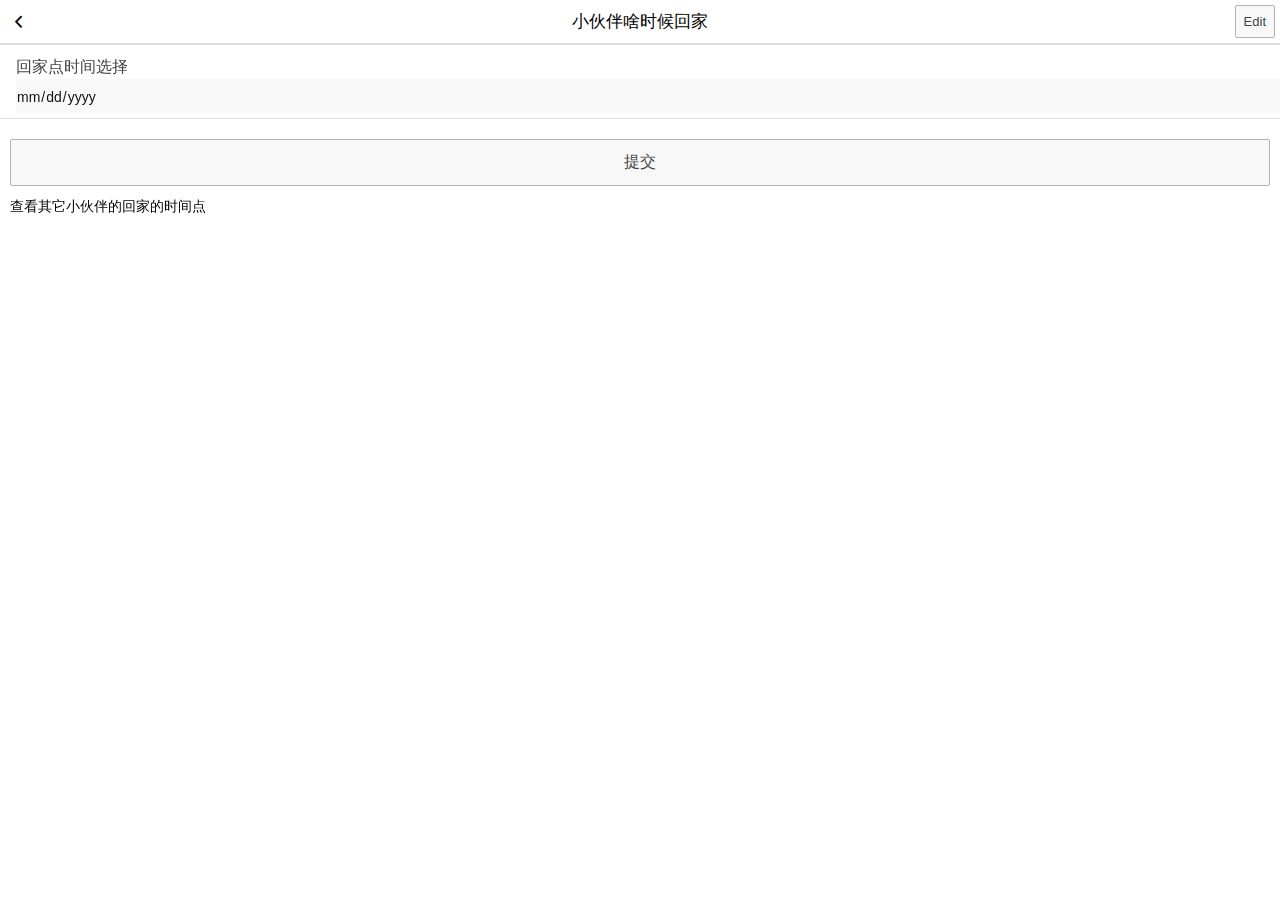
==== vote.html @ ff3c0f9b "this is shadaxia" ====
<html ng-app="ionicApp">
<head>
    <meta charset="utf-8">
    <meta name="viewport" content="initial-scale=1, maximum-scale=1, user-scalable=no, width=device-width">
    <title>小伙伴啥时候回家</title>
    <link href="css/ionic.min.css" rel="stylesheet">
    <link href="css/style.css" rel="stylesheet">
     <link href="css/vender/mobiscroll.custom-2.5.0.min.css" rel="stylesheet">
     
    <script src="js/vender/jquery-1.12.2.min.js"></script>
    <script src="js/vender/mobiscroll.custom-2.5.0.min.js"></script>
        <script type="text/javascript">
        $(function(){
            $("#scroller").mobiscroll().date();
            
            var currYear = (new Date()).getFullYear();  
    
            //初始化日期控件
            var opt = {
                preset: 'date', //日期，可选：date\datetime\time\tree_list\image_text\select
                theme: 'default', //皮肤样式，可选：default\android\android-ics light\android-ics\ios\jqm\sense-ui\wp light\wp
                display: 'modal', //显示方式 ，可选：modal\inline\bubble\top\bottom
                mode: 'scroller', //日期选择模式，可选：scroller\clickpick\mixed
                lang:'zh',
                dateFormat: 'yyyy-mm-dd', // 日期格式
                setText: '确定', //确认按钮名称
                cancelText: '取消',//取消按钮名籍我
                dateOrder: 'yyyymmdd', //面板中日期排列格式
                dayText: '日', monthText: '月', yearText: '年', //面板中年月日文字
                showNow: false,  
                nowText: "今",  
                startYear:currYear, //开始年份  
                endYear:currYear + 100 //结束年份  
                //endYear:2099 //结束年份
            };
            
            $("#scroller").mobiscroll(opt);
        });
    </script>
</head>
<body class="page-vote">

   <div class="bar bar-header">
      <a class="padding icon ion-chevron-left"></a>
      <h1 class="title">小伙伴啥时候回家</h1>
      <button class="button">Edit</button>
    </div>
    	<div class="content has-header">
            <div class="list">

                <label class="item item-input item-floating-label">
                  <span class="input-label has-input">回家点时间选择</span>
                  <input id="scroller" name="scroller"  placeholder="回家点时间选择" type="date"/>
                </label>
             </div>
                <div class="padding-left padding-right">

            <button class="button button-block button-stable">提交</button>
            <span>查看其它小伙伴的回家的时间点</span>
        </div>

        </div>
    </body>
</html>
---- css/style.css ----
.mr15{
	margin-right:15px;
}
---- css/vender/mobiscroll.custom-2.5.0.min.css ----
.dw{position:absolute;top:5%;left:0;z-index:1001;color:#000;font-family:arial,verdana,sans-serif;font-size:12px;text-shadow:none;box-sizing:border-box;-webkit-box-sizing:border-box;-moz-box-sizing:border-box;-webkit-user-select:none;-moz-user-select:none;-ms-user-select:none;-ms-touch-action:none;-webkit-tap-highlight-color:rgba(0,0,0,0)}.dwi{position:static;margin:5px;display:inline-block}.dwwr{min-width:170px;zoom:1;padding:0 10px;text-align:center}.dw-persp,.dwo{width:100%;height:100%;position:absolute;top:0;left:0;z-index:1001}.dwo{background:#000;opacity:.7;filter:Alpha(Opacity=70)}.dw-bubble .dw{margin:20px 0}.dw-bubble .dw-arrw{position:absolute;left:0;width:100%}.dw-bubble-top .dw-arrw{bottom:-36px}.dw-bubble-bottom .dw-arrw{top:-36px}.dw-bubble .dw-arrw-i{margin:0 30px;position:relative;height:36px}.dw-bubble .dw-arr{display:block}.dw-arr{display:none;position:absolute;left:0;width:0;height:0;border-width:18px 18px;border-style:solid;margin-left:-18px}.dw-bubble-bottom .dw-arr{top:0;border-color:transparent transparent #fff transparent}.dw-bubble-top .dw-arr{bottom:0;border-color:#fff transparent transparent transparent}.dwc{float:none;margin:0 2px 5px 2px;padding-top:30px;display:inline-block}.dwcc{clear:both}.dwl{text-align:center;line-height:30px;height:30px;white-space:nowrap;position:absolute;top:-30px;width:100%}.dwv{padding:10px 0;border-bottom:1px solid #000}.dwrc{-webkit-border-radius:3px;border-radius:3px}.dwwc{margin:0;padding:0 2px;position:relative;background:#000;zoom:1}.dwwl{margin:4px 2px;position:relative;z-index:5}.dww{margin:0 2px;overflow:hidden;position:relative}.dwsc .dwwl{background:#888;background:linear-gradient(#000 0,#333 35%,#888 50%,#333 65%,#000 100%);background:-webkit-gradient(linear,left bottom,left top,from(#000),color-stop(0.35,#333),color-stop(0.50,#888),color-stop(0.65,#333),to(#000));background:-moz-linear-gradient(#000 0,#333 35%,#888 50%,#333 65%,#000 100%);background:-o-linear-gradient(#000 0,#333 35%,#888 50%,#333 65%,#000 100%)}.dwsc .dww{color:#fff;background:#444;background:linear-gradient(#000 0,#444 45%,#444 55%,#000 100%);background:-webkit-gradient(linear,left bottom,left top,from(#000),color-stop(0.45,#444),color-stop(0.55,#444),to(#000));background:-moz-linear-gradient(#000 0,#444 45%,#444 55%,#000 100%);background:-o-linear-gradient(#000 0,#444 45%,#444 55%,#000 100%)}.dw-bf{-webkit-perspective:1000;-webkit-backface-visibility:hidden}.dw-ul{position:relative;z-index:2}.dw-li{padding:0 5px;display:block;text-align:center;line-height:40px;font-size:26px;white-space:nowrap;text-shadow:0 1px 1px #000;vertical-align:bottom;opacity:.3;filter:Alpha(Opacity=30)}.dw-li.dw-hl{background:#fff;background:rgba(255,255,255,.3)}.dw-li.dw-v{opacity:1;filter:Alpha(Opacity=100)}.dw-li.dw-h{visibility:hidden}.dw-i{position:relative;height:100%}.dwwb{position:absolute;z-index:4;left:0;cursor:pointer;width:100%;height:40px;text-align:center;opacity:1;transition:opacity .2s linear;-webkit-transition:opacity .2s linear}.dwa .dwwb{opacity:0}.dwwbp{top:0;-webkit-border-radius:3px 3px 0 0;border-radius:3px 3px 0 0;font-size:40px}.dwwbm{bottom:0;-webkit-border-radius:0 0 3px 3px;border-radius:0 0 3px 3px;font-size:32px;font-weight:bold}.dwpm .dwwc{background:transparent}.dwpm .dww{margin:0}.dwpm .dw-li{text-shadow:none}.dwpm .dwwol{display:none}.dwwo{position:absolute;z-index:3;top:0;left:0;width:100%;height:100%;background:linear-gradient(#000 0,rgba(44,44,44,0) 52%,rgba(44,44,44,0) 48%,#000 100%);background:-webkit-gradient(linear,left bottom,left top,from(#000),color-stop(0.52,rgba(44,44,44,0)),color-stop(0.48,rgba(44,44,44,0)),to(#000));background:-moz-linear-gradient(#000 0,rgba(44,44,44,0) 52%,rgba(44,44,44,0) 48%,#000 100%);background:-o-linear-gradient(#000 0,rgba(44,44,44,0) 52%,rgba(44,44,44,0) 48%,#000 100%)}.dwwol{position:absolute;z-index:1;top:50%;left:0;width:100%;height:0;margin-top:-1px;border-top:1px solid #333;border-bottom:1px solid #555}.dwbg .dwb{cursor:pointer;overflow:hidden;display:block;height:40px;line-height:40px;padding:0 15px;margin:0 2px;font-size:14px;font-weight:bold;text-decoration:none;text-shadow:0 -1px 1px #000;border-radius:5px;box-shadow:0 1px 3px rgba(0,0,0,0.5);color:#fff;background:#000;background:linear-gradient(#6e6e6e 50%,#000 50%);background:-webkit-gradient(linear,left bottom,left top,color-stop(0.5,#000),color-stop(0.5,#6e6e6e));background:-moz-linear-gradient(#6e6e6e 50%,#000 50%);background:-o-linear-gradient(#6e6e6e 50%,#000 50%);white-space:nowrap;text-overflow:ellipsis;-webkit-box-shadow:0 1px 3px rgba(0,0,0,0.5);-webkit-border-radius:5px}.dwbc{padding:5px 0;text-align:center;clear:both}.dwbc:after{content:'';display:block;clear:both}.dwbw{display:inline-block;float:left;width:50%;position:relative;z-index:5}.dwbc-p .dwbw{width:33.33%}.dwhl{padding-top:10px}.dwhl .dwl{display:none}.dwms .dwwms .dw-li{padding:0 40px;position:relative}.dwms .dw-msel:after{width:40px;text-align:center;position:absolute;top:0;left:0;content:'✔'}.dwbg{background:#fff;border-radius:3px;-webkit-border-radius:3px}.dwbg .dwpm .dwwl{border:1px solid #aaa}.dwbg .dwpm .dww{color:#000;background:#fff;-webkit-border-radius:3px}.dwbg .dwwb{background:#ccc;color:#888;text-shadow:0 -1px 1px #333;box-shadow:0 0 5px #333;-webkit-box-shadow:0 0 5px #333}.dwbg .dwwbp{background:linear-gradient(#f7f7f7,#bdbdbd);background:-webkit-gradient(linear,left bottom,left top,from(#bdbdbd),to(#f7f7f7));background:-moz-linear-gradient(#f7f7f7,#bdbdbd);background:-o-linear-gradient(#f7f7f7,#bdbdbd)}.dwbg .dwwbm{background:linear-gradient(#bdbdbd,#f7f7f7);background:-webkit-gradient(linear,left bottom,left top,from(#f7f7f7),to(#bdbdbd));background:-moz-linear-gradient(#bdbdbd,#f7f7f7);background:-o-linear-gradient(#bdbdbd,#f7f7f7)}.dwbg .dwb-a{background:#3c7500;background:linear-gradient(#94c840 50%,#3c7500 50%);background:-webkit-gradient(linear,left bottom,left top,color-stop(0.5,#3c7500),color-stop(0.5,#94c840));background:-moz-linear-gradient(#94c840 50%,#3c7500 50%);background:-o-linear-gradient(#94c840 50%,#3c7500 50%)}.dwbg .dwwl .dwb-a{background:#3c7500;background:linear-gradient(#94c840,#3c7500);background:-webkit-gradient(linear,left bottom,left top,from(#3c7500),to(#94c840));background:-moz-linear-gradient(#94c840,#3c7500);background:-o-linear-gradient(#94c840,#3c7500)}.dw-trans .dw-persp{overflow:hidden;perspective:1000;-webkit-perspective:1000;-moz-perspective:1000}.dw-in{animation-timing-function:ease-out;animation-duration:350ms;-webkit-animation-timing-function:ease-out;-webkit-animation-duration:350ms;-moz-animation-timing-function:ease-out;-moz-animation-duration:350ms}.dw-out{animation-timing-function:ease-in;animation-duration:350ms;-webkit-animation-timing-function:ease-in;-webkit-animation-duration:350ms;-moz-animation-timing-function:ease-in;-moz-animation-duration:350ms}.dw-flip,.dw-swing,.dw-slidehorizontal,.dw-slidevertical,.dw-slidedown,.dw-slideup,.dw-fade{backface-visibility:hidden;transform:translateX(0);-webkit-backface-visibility:hidden;-webkit-transform:translateX(0);-moz-backface-visibility:hidden;-moz-transform:translateX(0)}.dw-swing,.dw-slidehorizontal,.dw-slidevertical,.dw-slidedown,.dw-slideup,.dw-fade{transform-origin:0 0;-webkit-transform-origin:0 0;-moz-transform-origin:0 0}.dw-flip,.dw-pop{transform-origin:50% 50%;-webkit-transform-origin:50% 50%;-moz-transform-origin:50% 50%}.dw-pop.dw-in{opacity:1;transform:scale(1);animation-name:dw-p-in;-webkit-animation-name:dw-p-in;-webkit-transform:scale(1);-moz-animation-name:dw-p-in;-moz-transform:scale(1)}.dw-pop.dw-out{opacity:0;animation-name:dw-p-out;-webkit-animation-name:dw-p-out;-moz-animation-name:dw-p-out}.dw-flip.dw-in{opacity:1;transform:scale(1);animation-name:dw-fl-in;-webkit-animation-name:dw-fl-in;-webkit-transform:scale(1);-moz-animation-name:dw-fl-in;-moz-transform:scale(1)}.dw-flip.dw-out{opacity:0;animation-name:dw-fl-out;-webkit-animation-name:dw-fl-out;-moz-animation-name:dw-fl-out}.dw-swing.dw-in{opacity:1;transform:scale(1);animation-name:dw-sw-in;-webkit-animation-name:dw-sw-in;-webkit-transform:scale(1);-moz-animation-name:dw-sw-in;-moz-transform:scale(1)}.dw-swing.dw-out{opacity:0;animation-name:dw-sw-out;-webkit-animation-name:dw-sw-out;-moz-animation-name:dw-sw-out}.dw-slidehorizontal.dw-in{opacity:1;transform:scale(1);animation-name:dw-sh-in;-webkit-animation-name:dw-sh-in;-webkit-transform:scale(1);-moz-animation-name:dw-sh-in;-moz-transform:scale(1)}.dw-slidehorizontal.dw-out{opacity:0;animation-name:dw-sh-out;-webkit-animation-name:dw-sh-out;-moz-animation-name:dw-sh-out}.dw-slidevertical.dw-in{opacity:1;animation-name:dw-dw-sv-in;transform:scale(1);-webkit-animation-name:dw-dw-sv-in;-webkit-transform:scale(1);-moz-animation-name:dw-dw-sv-in;-moz-transform:scale(1)}.dw-slidevertical.dw-out{opacity:0;animation-name:dw-sv-out;-webkit-animation-name:dw-sv-out;-moz-animation-name:dw-sv-out}.dw-slidedown.dw-in{animation-name:dw-sd-in;transform:scale(1);-webkit-animation-name:dw-sd-in;-webkit-transform:scale(1);-moz-animation-name:dw-sd-in;-moz-transform:scale(1)}.dw-slidedown.dw-out{animation-name:dw-sd-out;-webkit-animation-name:dw-sd-out;-moz-animation-name:dw-sd-out}.dw-slideup.dw-in{transform:scale(1);animation-name:dw-su-in;-webkit-animation-name:dw-su-in;-webkit-transform:scale(1);-moz-animation-name:dw-su-in;-moz-transform:scale(1)}.dw-slideup.dw-out{animation-name:dw-su-out;-webkit-animation-name:dw-su-out;-moz-animation-name:dw-su-out}.dw-fade.dw-in{opacity:1;animation-name:dw-f-in;-webkit-animation-name:dw-f-in;-moz-animation-name:dw-f-in}.dw-fade.dw-out{opacity:0;animation-name:dw-f-out;-webkit-animation-name:dw-f-out;-moz-animation-name:dw-f-out}@keyframes dw-f-in{from{opacity:0}to{opacity:1}}@-webkit-keyframes dw-f-in{from{opacity:0}to{opacity:1}}@-moz-keyframes dw-f-in{from{opacity:0}to{opacity:1}}@keyframes dw-f-out{from{opacity:1}to{opacity:0}}@-webkit-keyframes dw-f-out{from{opacity:1}to{opacity:0}}@-moz-keyframes dw-f-out{from{opacity:1}to{opacity:0}}@keyframes dw-p-in{from{opacity:0;transform:scale(0.8)}to{opacity:1;transform:scale(1)}}@-webkit-keyframes dw-p-in{from{opacity:0;-webkit-transform:scale(0.8)}to{opacity:1;-webkit-transform:scale(1)}}@-moz-keyframes dw-p-in{from{opacity:0;-moz-transform:scale(0.8)}to{opacity:1;-moz-transform:scale(1)}}@keyframes dw-p-out{from{opacity:1;transform:scale(1)}to{opacity:0;transform:scale(0.8)}}@-webkit-keyframes dw-p-out{from{opacity:1;-webkit-transform:scale(1)}to{opacity:0;-webkit-transform:scale(0.8)}}@-moz-keyframes dw-p-out{from{opacity:1;-moz-transform:scale(1)}to{opacity:0;-moz-transform:scale(0.8)}}@keyframes dw-fl-in{from{opacity:0;transform:rotateY(90deg)}to{opacity:1;transform:rotateY(0)}}@-webkit-keyframes dw-fl-in{from{opacity:0;-webkit-transform:rotateY(90deg)}to{opacity:1;-webkit-transform:rotateY(0)}}@-moz-keyframes dw-fl-in{from{opacity:0;-moz-transform:rotateY(90deg)}to{opacity:1;-moz-transform:rotateY(0)}}@keyframes dw-fl-out{from{opacity:1;transform:rotateY(0deg)}to{opacity:0;transform:rotateY(-90deg)}}@-webkit-keyframes dw-fl-out{from{opacity:1;-webkit-transform:rotateY(0deg)}to{opacity:0;-webkit-transform:rotateY(-90deg)}}@-moz-keyframes dw-fl-out{from{opacity:1;-moz-transform:rotateY(0deg)}to{opacity:0;-moz-transform:rotateY(-90deg)}}@keyframes dw-sw-in{from{opacity:0;transform:rotateY(-90deg)}to{opacity:1;transform:rotateY(0deg)}}@-webkit-keyframes dw-sw-in{from{opacity:0;-webkit-transform:rotateY(-90deg)}to{opacity:1;-webkit-transform:rotateY(0deg)}}@-moz-keyframes dw-sw-in{from{opacity:0;-moz-transform:rotateY(-90deg)}to{opacity:1;-moz-transform:rotateY(0deg)}}@keyframes dw-sw-out{from{opacity:1;transform:rotateY(0deg)}to{opacity:0;transform:rotateY(-90deg)}}@-webkit-keyframes dw-sw-out{from{opacity:1;-webkit-transform:rotateY(0deg)}to{opacity:0;-webkit-transform:rotateY(-90deg)}}@-moz-keyframes dw-sw-out{from{opacity:1;-moz-transform:rotateY(0deg)}to{opacity:0;-moz-transform:rotateY(-90deg)}}@keyframes dw-sh-in{from{opacity:0;transform:translateX(-100%)}to{opacity:1;transform:translateX(0)}}@-webkit-keyframes dw-sh-in{from{opacity:0;-webkit-transform:translateX(-100%)}to{opacity:1;-webkit-transform:translateX(0)}}@-moz-keyframes dw-sh-in{from{opacity:0;-moz-transform:translateX(-100%)}to{opacity:1;-moz-transform:translateX(0)}}@keyframes dw-sh-out{from{opacity:1;transform:translateX(0)}to{opacity:0;transform:translateX(100%)}}@-webkit-keyframes dw-sh-out{from{opacity:1;-webkit-transform:translateX(0)}to{opacity:0;-webkit-transform:translateX(100%)}}@-moz-keyframes dw-sh-out{from{opacity:1;-moz-transform:translateX(0)}to{opacity:0;-moz-transform:translateX(100%)}}@keyframes dw-dw-sv-in{from{opacity:0;transform:translateY(-100%)}to{opacity:1;transform:translateY(0)}}@-webkit-keyframes dw-dw-sv-in{from{opacity:0;-webkit-transform:translateY(-100%)}to{opacity:1;-webkit-transform:translateY(0)}}@-moz-keyframes dw-dw-sv-in{from{opacity:0;-moz-transform:translateY(-100%)}to{opacity:1;-moz-transform:translateY(0)}}@keyframes dw-sv-out{from{opacity:1;transform:translateY(0)}to{opacity:0;transform:translateY(100%)}}@-webkit-keyframes dw-sv-out{from{opacity:1;-webkit-transform:translateY(0)}to{opacity:0;-webkit-transform:translateY(100%)}}@-moz-keyframes dw-sv-out{from{opacity:1;-moz-transform:translateY(0)}to{opacity:0;-moz-transform:translateY(100%)}}@keyframes dw-sd-in{from{transform:translateY(-100%)}to{transform:translateY(0)}}@-webkit-keyframes dw-sd-in{from{opacity:1;-webkit-transform:translateY(-100%)}to{opacity:1;-webkit-transform:translateY(0)}}@-moz-keyframes dw-sd-in{from{-moz-transform:translateY(-100%)}to{-moz-transform:translateY(0)}}@keyframes dw-sd-out{from{transform:translateY(0)}to{transform:translateY(-100%)}}@-webkit-keyframes dw-sd-out{from{opacity:1;-webkit-transform:translateY(0)}to{opacity:1;-webkit-transform:translateY(-100%)}}@-moz-keyframes dw-sd-out{from{-moz-transform:translateY(0)}to{-moz-transform:translateY(-100%)}}@keyframes dw-su-in{from{transform:translateY(100%)}to{transform:translateY(0)}}@-webkit-keyframes dw-su-in{from{opacity:1;-webkit-transform:translateY(100%)}to{opacity:1;-webkit-transform:translateY(0)}}@-moz-keyframes dw-su-in{from{-moz-transform:translateY(100%)}to{-moz-transform:translateY(0)}}@keyframes dw-su-out{from{transform:translateY(0)}to{transform:translateY(100%)}}@-webkit-keyframes dw-su-out{from{opacity:1;-webkit-transform:translateY(0)}to{opacity:1;-webkit-transform:translateY(100%)}}@-moz-keyframes dw-su-out{from{-moz-transform:translateY(0)}to{-moz-transform:translateY(100%)}}.android .dw{padding:0;background:#000;border:2px solid #555;color:#fff}.android .dwv{padding:10px;border-bottom:1px solid #333}.android .dwwr{padding:0}.android .dww{top:0}.android .dwwc{background:#000}.android .dwc{padding-top:8px}.android .dw .dwpm .dww{border:0;background:#fff}.android .dw .dwpm .dwwl{border:0}.android .dw .dwpm .dww{margin:0}.android .dwpm .dww .dw-li{color:#000;text-shadow:none}.android .dwl{display:none}.android .dwbc{padding:5px 1px;background:#9c9c9c}.android .dw .dwb{margin:0 5px;background:#ccc;background:linear-gradient(#eee,#ccc);background:-webkit-gradient(linear,left bottom,left top,from(#ccc),to(#eee));background:-moz-linear-gradient(#eee,#ccc);background:-o-linear-gradient(#eee,#ccc);color:#000;font-weight:normal;text-shadow:none;border-radius:0;-moz-border-radius:0;-webkit-border-radius:0}.android .dw .dwb-a,.android .dw .dwwl .dwb-a{background:#ffb25a;background:linear-gradient(#ffb25a,#ef6100);background:-webkit-gradient(linear,left bottom,left top,from(#ef6100),to(#ffb25a));background:-moz-linear-gradient(#ffb25a,#ef6100);background:-o-linear-gradient(#ffb25a,#ef6100)}.android .dw-bubble-bottom .dw-arr{border-color:transparent transparent #000 transparent}.android .dw-bubble-top .dw-arr{border-color:#9c9c9c transparent transparent transparent}.android.dw-top .dw{border-right:0;border-top:0;border-left:0}.android.dw-bottom .dw{border-bottom:0;border-right:0;border-left:0}.android-ics .dw{padding:0;color:#31b6e7;background:#292829}.android-ics .dw .dwwc,.android-ics .dw .dwwl,.android-ics .dw .dww,.android-ics .dw .dwb{background:0}.android-ics .dwwr{padding:0}.android-ics .dwc{margin:0;padding:30px 10px 1px 10px}.android-ics .dwhl{padding:1px 10px}.android-ics .dwv{height:36px;line-height:36px;padding:0;border-bottom:2px solid #31b6e7;font-size:18px}.android-ics .dwwl{margin:0 2px}.android-ics .dww{border:0}.android-ics .dw .dwpm .dwwl{border:0}.android-ics .dw .dwpm .dww{border:0;background:0}.android-ics .dww .dw-li{color:#fff;font-size:18px;text-shadow:none}.android-ics .dww .dw-li.dw-hl{background:#31b6e7;background:rgba(49,182,231,.5)}.android-ics .dwwo{background:linear-gradient(#282828 0,rgba(40,40,40,0) 52%,rgba(40,40,40,0) 48%,#282828 100%);background:-webkit-gradient(linear,left bottom,left top,from(#282828),color-stop(0.52,rgba(40,40,40,0)),color-stop(0.48,rgba(40,40,40,0)),to(#282828));background:-moz-linear-gradient(#282828 0,rgba(40,40,40,0) 52%,rgba(40,40,40,0) 48%,#282828 100%);background:-o-linear-gradient(#282828 0,rgba(40,40,40,0) 52%,rgba(40,40,40,0) 48%,#282828 100%)}.android-ics .dw .dwwb{background:#292829;box-shadow:none;-webkit-box-shadow:none}.android-ics .dwwb span{display:none}.android-ics .dwwb:after{position:absolute;top:50%;left:50%;margin-top:-8px;margin-left:-8px;color:#7e7e7e;width:0;height:0;border-width:8px;border-style:solid;content:''}.android-ics .dwwbm{top:0;bottom:auto}.android-ics .dwwbp{bottom:0;top:auto}.android-ics .dwwbm:after{border-color:transparent transparent #7e7e7e transparent}.android-ics .dwwbp:after{border-color:#7e7e7e transparent transparent transparent}.android-ics .dw .dwwl .dwb-a{background:#292829}.android-ics .dwwbm.dwb-a:after{border-color:transparent transparent #319abd transparent}.android-ics .dwwbp.dwb-a:after{border-color:#319abd transparent transparent transparent}.android-ics .dw .dwwol{width:60%;left:20%;height:36px;border-top:2px solid #31b6e7;border-bottom:2px solid #31b6e7;margin-top:-20px;display:block}.android-ics .dwbc{border-top:1px solid #424542;padding:0}.android-ics .dw .dwb{height:36px;line-height:36px;padding:0;margin:0;font-weight:normal;text-shadow:none;box-shadow:none;border-radius:0;-webkit-border-radius:0;-webkit-box-shadow:none}.android-ics .dw .dwb-a{background:#29799c}.android-ics .dwb-s .dwb,.android-ics .dwb-n .dwb{border-right:1px solid #424542}.android-ics.dw-bottom .dw,.android-ics.dw-top .dw{border-radius:0;-webkit-border-radius:0}.android-ics .dwwms .dwwol{display:none}.android-ics .dwwms .dw-li{padding-left:5px;padding-right:36px}.android-ics .dwwms .dw-li:after{content:'';position:absolute;top:50%;left:auto;right:10px;width:14px;height:14px;margin-top:-9px;color:#31b6e7;line-height:14px;border:1px solid #424542;text-shadow:0 0 5px #29799c}.android-ics .dwwms .dw-msel:after{content:'✔'}.android-ics.light .dw{background:#f5f5f5}.android-ics.light .dww .dw-li{color:#000}.android-ics.light .dwwo{background:linear-gradient(#f5f5f5 0,rgba(245,245,245,0) 52%,rgba(245,245,245,0) 48%,#f5f5f5 100%);background:-webkit-gradient(linear,left bottom,left top,from(#f5f5f5),color-stop(0.52,rgba(245,245,245,0)),color-stop(0.48,rgba(245,245,245,0)),to(#f5f5f5));background:-moz-linear-gradient(#f5f5f5 0,rgba(245,245,245,0) 52%,rgba(245,245,245,0) 48%,#f5f5f5 100%);background:-o-linear-gradient(#f5f5f5 0,rgba(245,245,245,0) 52%,rgba(245,245,245,0) 48%,#f5f5f5 100%)}.android-ics.light .dw .dwwb{background:#f5f5f5;color:#f5f5f5}.android-ics.light .dwbc{border-top:1px solid #dbdbdb}.android-ics.light .dwb{color:#000}.android-ics.light .dwb-a{color:#fff}.android-ics.light .dwb-s .dwb,.android-ics.light .dwb-n .dwb{border-right:1px solid #dbdbdb}.android-ics .dw-bubble-bottom .dw-arr{border-color:transparent transparent #292829 transparent}.android-ics .dw-bubble-top .dw-arr{border-color:#292829 transparent transparent transparent}.android-ics.light .dw-bubble-bottom .dw-arr{border-color:transparent transparent #f5f5f5 transparent}.android-ics.light .dw-bubble-top .dw-arr{border-color:#f5f5f5 transparent transparent transparent}.android-ics.light .dwwms .dw-li:after{text-shadow:0 0 5px #31b6e7}.ios .dw{min-width:134px;padding:0;border:1px solid #2d3034;background:0;color:#fff;border-radius:0;-webkit-border-radius:0}.ios .dwo{background:0}.ios .dwwr{position:relative;margin-top:40px;background:#50515d;background:linear-gradient(#9f9fa6,#484a55 50%,#272836 50%,#282a39);background:-webkit-gradient(linear,left top,left bottom,from(#9f9fa6),color-stop(0.5,#484a55),color-stop(0.5,#272836),to(#282a39));background:-moz-linear-gradient(#9f9fa6,#484a55 50%,#272836 50%,#282a39);background:-o-linear-gradient(#9f9fa6,#484a55 50%,#272836 50%,#282a39)}.ios .dwi .dwwr{margin-top:0}.ios .dwv{display:none}.ios .dwc{padding:30px 0;margin:0 2px}.ios .dwhl{padding:10px 0}.ios .dwwc{background:transparent}.ios .dwwl{margin:4px 0;border-left:1px solid #000;border-right:1px solid #000;background:#cbcce0;background:linear-gradient(#2c2c38 0,#cbcce0 35%,#cbcce0 65%,#2c2c38 100%);background:-webkit-gradient(linear,left bottom,left top,from(#2c2c38),color-stop(0.35,#cbcce0),color-stop(0.65,#cbcce0),to(#2c2c38));background:-moz-linear-gradient(#2c2c38 0,#cbcce0 35%,#cbcce0 65%,#2c2c38 100%);background:-o-linear-gradient(#2c2c38 0,#cbcce0 35%,#cbcce0 65%,#2c2c38 100%);box-shadow:0 1px 1px rgba(255,255,255,0.3);-webkit-box-shadow:0 1px 1px rgba(255,255,255,0.3)}.ios td:first-child .dwwl{border-top-left-radius:3px;border-bottom-left-radius:3px;-webkit-border-top-left-radius:3px;-webkit-border-bottom-left-radius:3px}.ios td:last-child .dwwl{border-top-right-radius:3px;border-bottom-right-radius:3px;-webkit-border-top-right-radius:3px;-webkit-border-bottom-right-radius:3px}.ios .dwsc .dwwl{border-radius:0;-webkit-border-radius:0}.ios .dwsc .dww{margin:0 3px;background:#fff;background:linear-gradient(#333 0,#999 10%,#fff 30%,#fff 70%,#999 90%,#333 100%);background:-webkit-gradient(linear,left bottom,left top,from(#333),color-stop(0.10,#999),color-stop(0.30,#fff),color-stop(0.70,#fff),color-stop(0.90,#999),to(#333));background:-moz-linear-gradient(#333 0,#999 10%,#fff 30%,#fff 70%,#999 90%,#333 100%);background:-o-linear-gradient(#333 0,#999 10%,#fff 30%,#fff 70%,#999 90%,#333 100%);border-radius:0;-webkit-border-radius:0}.ios .dw .dwpm .dww{background:linear-gradient(#000,#fff 48%,#fff 52%,#000);background:-webkit-gradient(linear,left bottom,left top,from(#333),color-stop(0.48,#fff),color-stop(0.52,#fff),to(#333));background:-moz-linear-gradient(#000 0,#fff 48%,#fff 52%,#000 100%);background:-o-linear-gradient(#000 0,#fff 48%,#fff 52%,#000 100%)}.ios .dw .dwpm .dwwl{margin:4px 2px;border:1px solid #000}.ios .dw .dwpm .dww{margin:0;border:0}.ios .dww .dw-li{color:#000;font-size:20px;font-weight:bold;text-align:right;text-shadow:none}.ios .dww .dw-li.dw-hl{background:linear-gradient(#0288f3,#005de6);background:-webkit-gradient(linear,left bottom,left top,from(#0288f3),to(#005de6));background:-moz-linear-gradient(#0288f3,#005de6);background:-o-linear-gradient(#0288f3,#005de6);color:#fff}.ios .dwwo{display:none}.ios .dwwol{height:28px;padding:1px;margin-top:-16px;border-color:#7b8699;background:#6f75b0;background:linear-gradient(rgba(151,157,197,0.5) 50%,rgba(111,117,176,0.5) 50%);background:-webkit-gradient(linear,left bottom,left top,color-stop(0.5,rgba(111,117,176,0.5)),color-stop(0.5,rgba(151,157,197,0.5)));background:-moz-linear-gradient(rgba(151,157,197,0.5) 50%,rgba(111,117,176,0.5) 50%);background:-o-linear-gradient(rgba(151,157,197,0.5) 50%,rgba(111,117,176,0.5) 50%);z-index:10;left:-1px;box-shadow:0 1px 3px rgba(0,0,0,0.5);-webkit-box-shadow:0 1px 3px rgba(0,0,0,0.5);filter:alpha(opacity=50)}.ios .dw .dwbc{position:absolute;top:-40px;left:0;width:100%;padding:5px 0;background:#454545;background:linear-gradient(rgba(69,69,69,0.7),rgba(37,37,37,0.7) 50%,rgba(16,16,16,0.7) 50%,rgba(0,0,0,0.7));background:-webkit-gradient(linear,left top,left bottom,from(rgba(69,69,69,0.7)),color-stop(0.5,rgba(37,37,37,0.7)),color-stop(0.5,rgba(16,16,16,0.7)),to(rgba(0,0,0,0.7)));background:-moz-linear-gradient(rgba(69,69,69,0.7),rgba(37,37,37,0.7) 50%,rgba(16,16,16,0.7) 50%,rgba(0,0,0,0.7));background:-o-linear-gradient(rgba(69,69,69,0.7),rgba(37,37,37,0.7) 50%,rgba(16,16,16,0.7) 50%,rgba(0,0,0,0.7));border-bottom:1px solid #888;border-bottom:1px solid rgba(255,255,255,0.5);border-top:1px solid #888;border-top:1px solid rgba(255,255,255,0.5)}.ios .dw .dwb{margin:0 5px;padding:0 10px;display:inline-block;font-size:12px;height:26px;line-height:26px;border:1px solid #194aab;background:#194aab;background:linear-gradient(#82aaff,#3162c4 50%,#194aab 50%);background:-webkit-gradient(linear,left top,left bottom,from(#82aaff),color-stop(0.5,#3162c4),color-stop(0.5,#194aab));background:-moz-linear-gradient(#82aaff,#3162c4 50%,#194aab 50%);background:-o-linear-gradient(#82aaff,#3162c4 50%,#194aab 50%);box-shadow:0 1px 0 rgba(255,255,255,0.3);-webkit-box-shadow:0 1px 0 rgba(255,255,255,0.3)}.ios .dwb-c .dwb,.ios .dwb-n .dwb{border:1px solid #1f1f1f;background:#1a1a1a;background:linear-gradient(#7b7b7b,#1a1a1a 50%,#000 50%);background:-webkit-gradient(linear,left top,left bottom,from(#7b7b7b),color-stop(0.5,#1a1a1a),color-stop(0.5,#000));background:-moz-linear-gradient(#7b7b7b,#1a1a1a 50%,#000 50%);background:-o-linear-gradient(#7b7b7b,#1a1a1a 50%,#000 50%)}.ios .dwb-a{opacity:.8;filter:alpha(opacity=80)}.ios .dw .dwwb{color:#fff;border:0;background:#3f4e68;background:linear-gradient(#c7d1e2 0,#808ea6 50%,#75859f 50%,#3f4e68 100%);background:-webkit-gradient(linear,left bottom,left top,from(#3f4e68),color-stop(0.5,#75859f),color-stop(0.5,#808ea6),to(#c7d1e2));background:-moz-linear-gradient(#c7d1e2 0,#808ea6 50%,#75859f 50%,#3f4e68 100%);background:-o-linear-gradient(#c7d1e2 0,#808ea6 50%,#75859f 50%,#3f4e68 100%)}.ios .dw .dwwl .dwb-a{background:#252c36;background:linear-gradient(#6b6e75 0,#272e38 50%,#171e28 50%,#252c36 100%);background:-webkit-gradient(linear,left bottom,left top,from(#252c36),color-stop(0.5,#171e28),color-stop(0.5,#272e38),to(#6b6e75));background:-moz-linear-gradient(#6b6e75 0,#272e38 50%,#171e28 50%,#252c36 100%);background:-o-linear-gradient(#6b6e75 0,#272e38 50%,#171e28 50%,#252c36 100%)}.ios .dwb-s,.ios .dwb-n{width:auto;float:right;text-align:right}.ios .dwb-c{width:auto;float:left;text-align:left}.ios.dw-bubble .dw{padding:6px;background:#afafaf;background:linear-gradient(#afafaf,#1b2530 30%);background:-webkit-gradient(linear,left top,left bottom,from(#afafaf),color-stop(0.3,#1b2530));background:-moz-linear-gradient(#afafaf,#1b2530 30%);background:-o-linear-gradient(#afafaf,#1b2530 30%);box-shadow:0 0 25px rgba(0,0,0,0.7);border-radius:5px;-webkit-border-radius:5px;-webkit-box-shadow:0 0 25px rgba(0,0,0,0.7)}.ios .dw-bubble-bottom .dw-arr{border-color:transparent transparent #2d3034 transparent}.ios .dw-bubble-bottom .dw-arr:after{content:'';position:absolute;top:-16px;left:-17px;border:17px solid #afafaf;border-color:transparent transparent #afafaf transparent}.ios .dw-bubble-top .dw-arr{border-color:#1b2530 transparent transparent transparent}.ios .dwwms .dwwol{display:none}.ios .dwwms .dw-li{padding:0 5px 0 30px;text-align:left}.ios .dw-msel:after{width:30px}.ios .dww .dw-msel{color:#215085}.jqm .dwo{background:0}.jqm .dw{padding:6px;z-index:1003}.jqm .dwv{position:static;width:auto;padding:.7em 15px .7em 15px;border:0}.jqm .dwwr{border:0;padding:0}.jqm .dwpm .dwwo{background:0}.jqm .dwc{margin:0;padding:30px 5px 5px 5px}.jqm .dwhl{padding:5px}.jqm .dwwb{margin:0;border:0}.jqm .dwwb span{padding:0}.jqm .dwwbp .ui-btn-inner{font-size:40px;border-radius:3px 3px 0 0;-webkit-border-radius:3px 3px 0 0;-moz-border-radius:3px 3px 0 0}.jqm .dwwbm .ui-btn-inner{font-size:32px;border-radius:0 0 3px 3px;-webkit-border-radius:0 0 3px 3px;-moz-border-radius:0 0 3px 3px}.jqm .dwwbp span{font-weight:normal}.jqm .dwbc{padding:0}.jqm .dwbc .ui-btn{margin:.5em 5px}.jqm .dwbc .ui-btn-inner{font-size:12px}.jqm .dwpm .dwl{border:0;background:0}.jqm .dw-bubble-bottom .dw-arr{border-color:transparent transparent #444 transparent}.jqm .dw-bubble-top .dw-arr{border-color:#222 transparent transparent transparent}.jqm.dw-bottom .dw,.jqm.dw-top .dw{padding:0;border-radius:0;-webkit-border-radius:0;-moz-border-radius:0}.jqm.dw-top .dw{border-right:0;border-top:0;border-left:0}.jqm.dw-bottom .dw{border-bottom:0;border-right:0;border-left:0}.sense-ui .dw{padding:0;background:#333;border:2px solid #fff;color:#fff}.sense-ui .dwwr{padding:0}.sense-ui .dwv{padding:5px 10px;border-bottom:1px solid #666;text-align:left}.sense-ui .dwwc{background:#333}.sense-ui .dww{margin:0 2px}.sense-ui .dw .dwpm .dwwl{border:0}.sense-ui .dw .dwpm .dww{margin:0;border:0}.sense-ui .dwbc{padding:5px 1px;background:#000;background:linear-gradient(#666 50%,#000 50%);background:-webkit-gradient(linear,left bottom,left top,color-stop(0.5,#000),color-stop(0.5,#666));background:-moz-linear-gradient(#666 50%,#000 50%);background:-o-linear-gradient(#666 50%,#000 50%)}.sense-ui .dw .dwb{margin:0 5px;border:1px solid #333;background:#222;background:linear-gradient(#444,#000);background:-webkit-gradient(linear,left bottom,left top,from(#000),to(#444));background:-moz-linear-gradient(#444,#000);background:-o-linear-gradient(#444,#000);box-shadow:inset 0 0 5px #000}.sense-ui .dw .dwb-a{background:#3c7500;background:linear-gradient(#94c840,#3c7500);background:-webkit-gradient(linear,left bottom,left top,from(#3c7500),to(#94c840));background:-moz-linear-gradient(#94c840,#3c7500);background:-o-linear-gradient(#94c840,#3c7500)}.sense-ui.dw-top .dw{border:0;border-radius:0;-webkit-border-radius:0}.sense-ui.dw-bottom .dw{border:0;border-top:1px solid #666;border-radius:0;-webkit-border-radius:0}.wp .dw{background:#1f1f1f;border-radius:0;-webkit-border-radius:0}.wp .dwwr{padding:10px}.wp .dwv{display:none}.wp .dwc{padding:0;margin:0;vertical-align:middle}.wp .dwwc{padding:3px;background:0}.wp .dwwl{margin:0;background:0}.wp .dwl{display:none}.wp .dw .dwwl .dww{margin:0 3px;background:0;border:0;color:#fff}.wp .dw-li{position:relative;padding:0;font-size:26px;letter-spacing:-1px;text-align:left;text-shadow:none;opacity:0;box-sizing:border-box;filter:Alpha(Opacity=0);-webkit-box-sizing:border-box;-moz-box-sizing:border-box}.wp .dw-i{position:relative;top:4%;height:92%;padding:0 5px;border:1px solid #4c4c4c;box-sizing:border-box;-webkit-box-sizing:border-box;-moz-box-sizing:border-box;filter:inherit}.wp .wpa .dw-li,.wp .dwa .dw-li{opacity:.3;filter:Alpha(Opacity=30)}.wp .wpa .dw-v,.wp .dwa .dw-v{opacity:1;filter:Alpha(Opacity=100)}.wp .dw-day,.wp .dw-mon{display:block;color:#a9a9a9;line-height:18px;font-size:11px;letter-spacing:normal;position:absolute;bottom:0;filter:inherit}.wp .dw-sel{opacity:1;filter:Alpha(Opacity=100)}.wp .dw .dw-sel .dw-i{color:#fff;background:#4c4c4c}.wp .dw-sel .dw-day,.wp .dw-sel .dw-mon{color:#fff}.wp .dw-hl{background:0}.wp .dw-hl .dw-i{background:#4c4c4c}.wp .dwa .dww .dw-sel .dw-i{border:1px solid #4c4c4c;background-color:transparent}.wp .dwa .dw-day,.wp .dwa .dw-month{color:#a9a9a9}.wp .dwwo{display:none}.wp .dwwol{display:none}.wp .dwbc{padding:0}.wp .dwbw{float:none;width:auto}.wp .dw .dwb{position:relative;top:0;min-width:32px;display:inline-block;height:20px;padding:29px 5px 0 5px;background:0;box-shadow:none;line-height:20px;font-size:11px;font-weight:normal;text-transform:lowercase;text-shadow:none;transition:top .1s linear;-webkit-box-shadow:none;-webkit-transition:top .1s linear;-moz-transition:top .1s linear}.wp .dwb:after{content:'';position:absolute;top:3px;left:50%;width:26px;height:26px;margin:0 -13px;background:url(wp_icons.png) center center no-repeat}.wp .dwb-s .dwb:after{background-position:0 0}.wp .dwb-c .dwb:after{background-position:-26px 0}.wp .dwb-n .dwb:after{background-position:-52px 0}.wp .dwb-s .dwb-a:after{background-position:0 -26px}.wp .dwb-c .dwb-a:after{background-position:-26px -26px}.wp .dwb-n .dwb-a:after{background-position:-52px -26px}.wp .dwb.dwb-a{top:-3px}.wp .dw .dwwl .dwb-a{background:#1f1f1f}.wp .dw .dwpm .dwwl{border:0}.wp .dw .dwwb{background:#1f1f1f;border-radius:0;box-shadow:none;box-sizing:border-box;color:#a9a9a9;-webkit-box-shadow:none;-webkit-border-radius:0;-webkit-box-sizing:border-box;-moz-box-sizing:border-box}.wp .dwwb span{position:absolute;top:50%;left:50%;width:26px;height:0;padding-top:26px;overflow:hidden;margin:-13px;display:block;background:url(wp_icons.png) center center no-repeat}.wp .dwwbp span{background-position:-78px 0}.wp .dwwbp.dwb-a span{background-position:-78px -26px}.wp .dwwbm span{background-position:-104px 0}.wp .dwwbm.dwb-a span{background-position:-104px -26px}.wp .dw-bubble-bottom .dw-arr{border-color:transparent transparent #1f1f1f transparent}.wp .dw-bubble-top .dw-arr{border-color:#1f1f1f transparent transparent transparent}.wp .dwwms .dw-li{opacity:.3;filter:Alpha(Opacity=30);padding:0 0 0 30px}.wp .dwwms .dw-v{opacity:1;filter:Alpha(Opacity=100)}.wp .dwc .dwwms .dw-i,.wp .dwc .dwwms .dw-sel .dw-i,.wp .dwc .dwwms .dw-hl .dw-i,.wp .dwc .dwwms.dwa .dw-sel .dw-i{border:0;background:0}.wp .dwwms .dw-li:after{content:'';position:absolute;top:50%;left:5px;width:20px;height:20px;margin-top:-10px;font-size:18px;line-height:20px;background:#4c4c4c;color:#fff}.wp .dwwms .dw-msel:after{content:'✔'}.wp.light .dw{background:#dedede}.wp.light .dwv{color:#000}.wp.light .dw-li{color:#6b6b6b}.wp.light .dw-i{border-color:#b5b5b5}.wp.light .dw-sel .dw-i{background:#b5b5b5}.wp.light .dw-hl .dw-i{color:#fff;background:#b5b5b5}.wp.light .dw-day,.wp.light .dw-mon{color:#6b6b6b}.wp.light .dw-sel .dw-day,.wp.light .dw-sel .dw-mon{color:#fff}.wp.light .dw .dwa .dw-sel .dw-i{color:#6b6b6b;border:1px solid #b5b5b5;background-color:transparent}.wp.light .dw .dwc .dwa .dw-day,.wp.light .dw .dwc .dwa .dw-mon{color:#6b6b6b}.wp.light .dwb{color:#000}.wp.light .dwb:after{background-image:url(wp_icons_light.png)}.wp.light .dw .dwwb{background:#dedede}.wp.light .dwwb span{background-image:url(wp_icons_light.png)}.wp.light .dw-bubble-bottom .dw-arr{border-color:transparent transparent #dedede transparent}.wp.light .dw-bubble-top .dw-arr{border-color:#dedede transparent transparent transparent}.wp.light .dwc .dwwms .dw-i,.wp.light .dwwms.dwa .dw-sel .dw-i{border:0;background:0;color:#000}.wp.light .dwwms .dw-li:after{background:#b5b5b5}.wp.light .wp-none .dwwms .dw-li:after{color:#000}.wp.light .wp-none .dw-sel .dw-i,.wp.light .wp-none .dw-hl .dw-i{color:#000}.wp.light .wp-none .dw-day,.wp.light .wp-none .dw-mon{color:#6b6b6b}.wp .wp-lime .dw-sel .dw-i,.wp .wp-lime .dw-hl .dw-i,.wp .wp-lime .dwwms .dw-li:after{background:#a4c400;border-color:#a4c400}.wp .wp-green .dw-sel .dw-i,.wp .wp-green .dw-hl .dw-i,.wp .wp-green .dwwms .dw-li:after{background:#60a917;border-color:#60a917}.wp .wp-emerald .dw-sel .dw-i,.wp .wp-emerald .dw-hl .dw-i,.wp .wp-emerald .dwwms .dw-li:after{background:#008a00;border-color:#008a00}.wp .wp-teal .dw-sel .dw-i,.wp .wp-teal .dw-hl .dw-i,.wp .wp-teal .dwwms .dw-li:after{background:#00aba9;border-color:#00aba9}.wp .wp-cyan .dw-sel .dw-i,.wp .wp-cyan .dw-hl .dw-i,.wp .wp-cyan .dwwms .dw-li:after{background:#1ba1e2;border-color:#1ba1e2}.wp .wp-cobalt .dw-sel .dw-i,.wp .wp-cobalt .dw-hl .dw-i,.wp .wp-cobalt .dwwms .dw-li:after{background:#0050ef;border-color:#0050ef}.wp .wp-indigo .dw-sel .dw-i,.wp .wp-indigo .dw-hl .dw-i,.wp .wp-indigo .dwwms .dw-li:after{background:#6a00ff;border-color:#6a00ff}.wp .wp-violet .dw-sel .dw-i,.wp .wp-violet .dw-hl .dw-i,.wp .wp-violet .dwwms .dw-li:after{background:#a0f;border-color:#a0f}.wp .wp-pink .dw-sel .dw-i,.wp .wp-pink .dw-hl .dw-i,.wp .wp-pink .dwwms .dw-li:after{background:#f472d0;border-color:#f472d0}.wp .wp-magenta .dw-sel .dw-i,.wp .wp-magenta .dw-hl .dw-i,.wp .wp-magenta .dwwms .dw-li:after{background:#d80073;border-color:#d80073}.wp .wp-crimson .dw-sel .dw-i,.wp .wp-crimson .dw-hl .dw-i,.wp .wp-crimson .dwwms .dw-li:after{background:#a20025;border-color:#a20025}.wp .wp-red .dw-sel .dw-i,.wp .wp-red .dw-hl .dw-i,.wp .wp-red .dwwms .dw-li:after{background:#e51400;border-color:#e51400}.wp .wp-orange .dw-sel .dw-i,.wp .wp-orange .dw-hl .dw-i,.wp .wp-orange .dwwms .dw-li:after{background:#fa6800;border-color:#fa6800}.wp .wp-amber .dw-sel .dw-i,.wp .wp-amber .dw-hl .dw-i,.wp .wp-amber .dwwms .dw-li:after{background:#f0a30a;border-color:#f0a30a}.wp .wp-yellow .dw-sel .dw-i,.wp .wp-yellow .dw-hl .dw-i,.wp .wp-yellow .dwwms .dw-li:after{background:#d8c100;border-color:#d8c100}.wp .wp-brown .dw-sel .dw-i,.wp .wp-brown .dw-hl .dw-i,.wp .wp-brown .dwwms .dw-li:after{background:#825a2c;border-color:#825a2c}.wp .wp-olive .dw-sel .dw-i,.wp .wp-olive .dw-hl .dw-i,.wp .wp-olive .dwwms .dw-li:after{background:#6d8764;border-color:#6d8764}.wp .wp-steel .dw-sel .dw-i,.wp .wp-steel .dw-hl .dw-i,.wp .wp-steel .dwwms .dw-li:after{background:#647687;border-color:#647687}.wp .wp-mauve .dw-sel .dw-i,.wp .wp-mauve .dw-hl .dw-i,.wp .wp-mauve .dwwms .dw-li:after{background:#76608a;border-color:#76608a}.wp .wp-sienna .dw-sel .dw-i,.wp .wp-sienna .dw-hl .dw-i,.wp .wp-sienna .dwwms .dw-li:after{background:#7a3b3f;border-color:#7a3b3f}
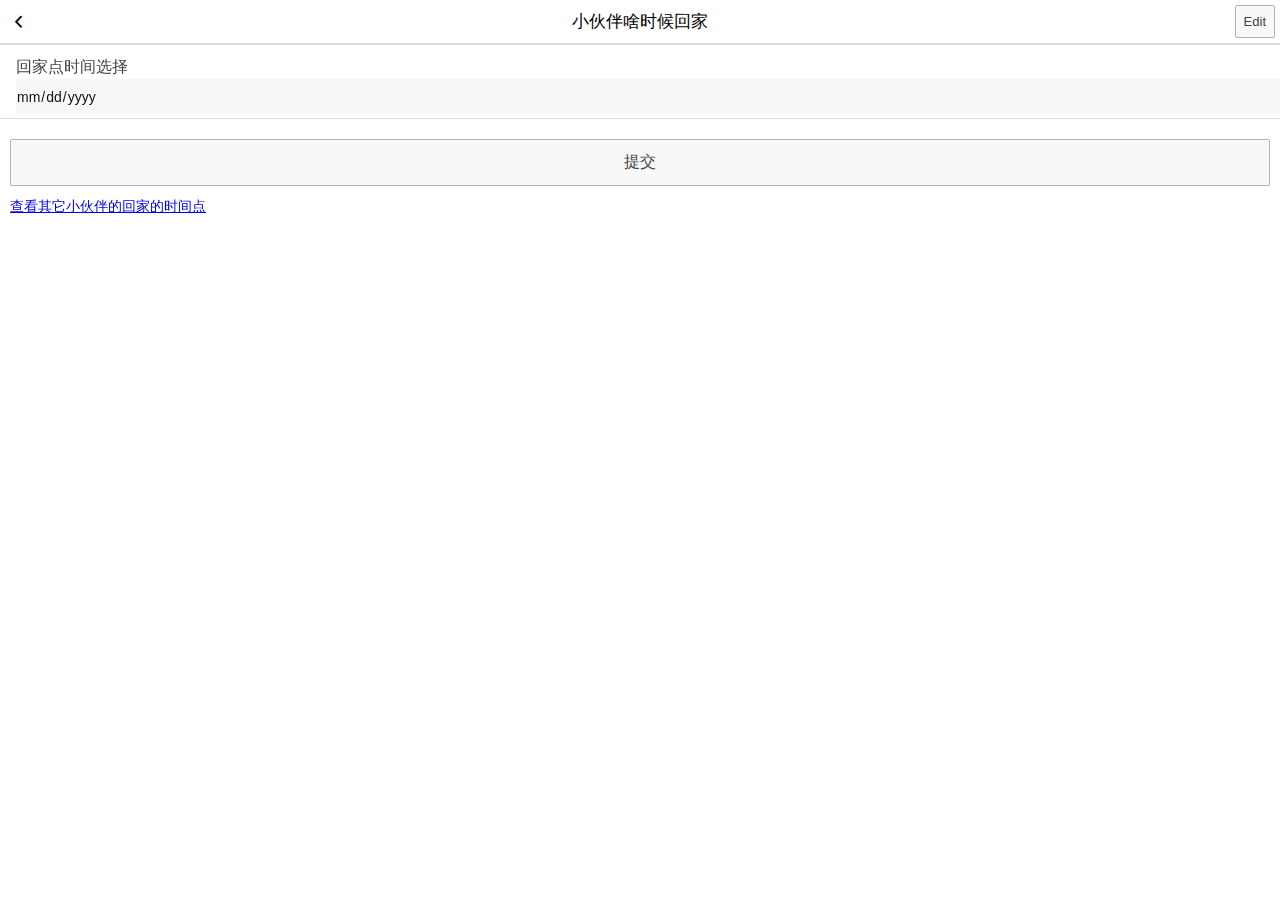
==== commit c65e3fb8: "first modified" ====
--- a/vote.html
+++ b/vote.html
@@ -45,7 +45,7 @@
       <h1 class="title">小伙伴啥时候回家</h1>
       <button class="button">Edit</button>
     </div>
-    	<div class="content has-header">
+    	<div class="scroll-content has-header">
             <div class="list">
 
                 <label class="item item-input item-floating-label">
@@ -56,7 +56,7 @@
                 <div class="padding-left padding-right">
 
             <button class="button button-block button-stable">提交</button>
-            <span>查看其它小伙伴的回家的时间点</span>
+            <a href="result.html">查看其它小伙伴的回家的时间点</a>
         </div>
 
         </div>
